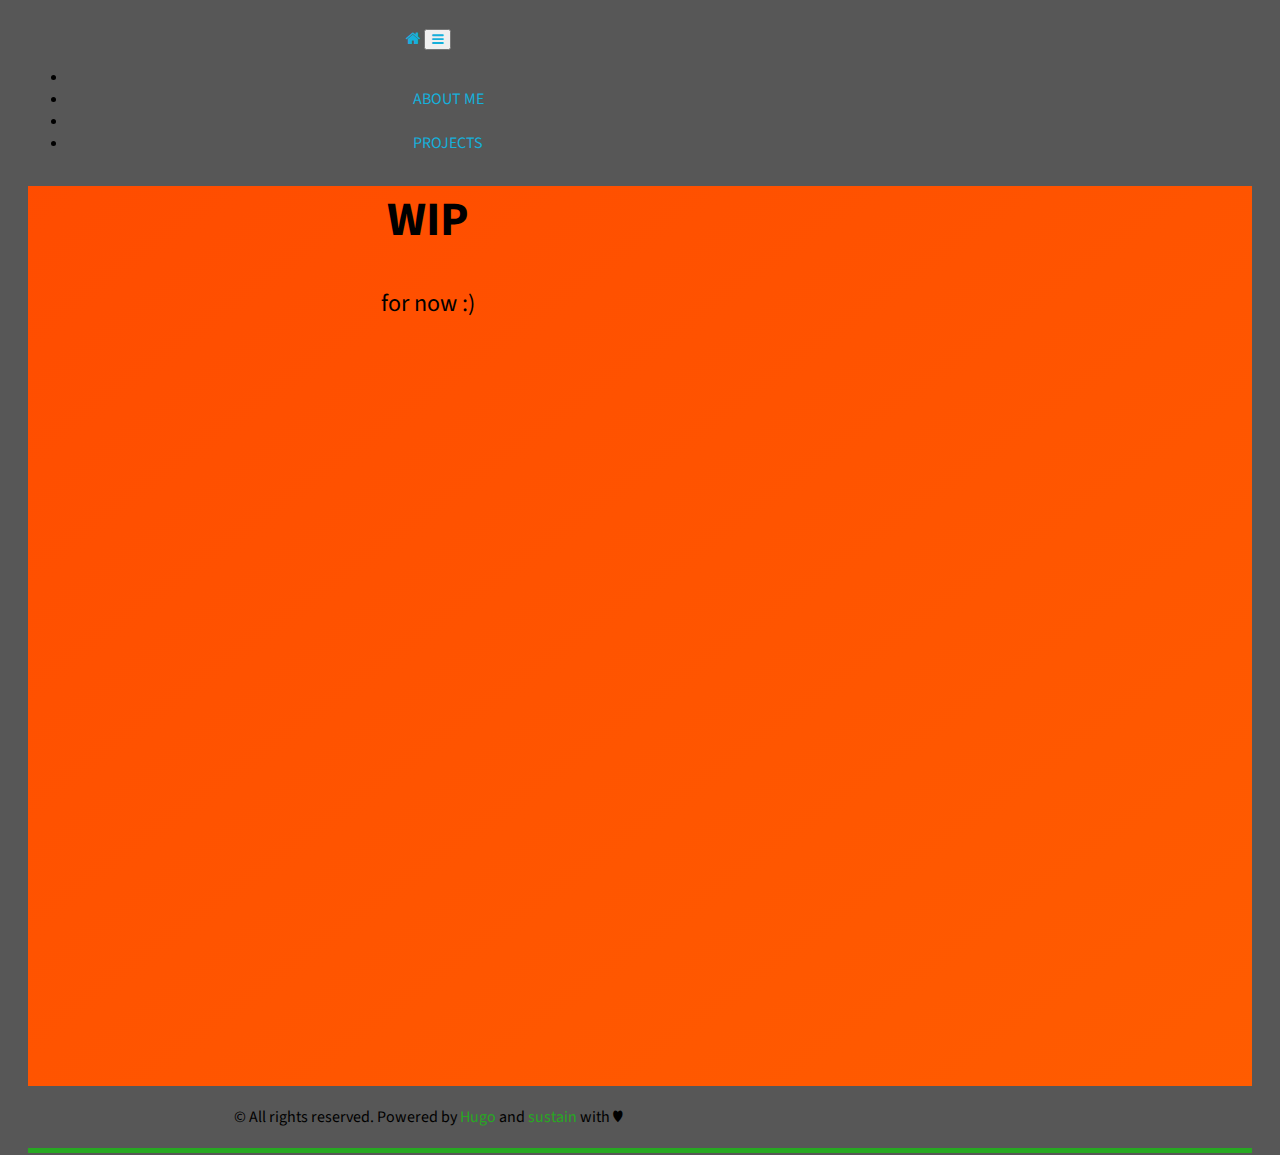
==== aboutme/index.html @ 4a9bee7a "redo" ====
<!DOCTYPE html>
<html lang="en-US">
  <head>
    <meta charset="utf-8">
    <meta http-equiv="X-UA-Compatible" content="IE=edge">
    <meta name="viewport" content="width=device-width, initial-scale=1">
    <meta name="author" content="Ed Almusalamy">
    <link rel="shortcut icon" type="image/x-icon" href="https://example.com/img/favicon.ico">
    <title>Ed Almusalamy</title>
    <meta name="description" content="Describe your website">
    <link href="https://cdn.jsdelivr.net/npm/bootstrap@5.0.0-beta2/dist/css/bootstrap.min.css" rel="stylesheet" integrity="sha384-BmbxuPwQa2lc/FVzBcNJ7UAyJxM6wuqIj61tLrc4wSX0szH/Ev+nYRRuWlolflfl" crossorigin="anonymous">
    
    <link rel="preload stylesheet" href="/css/main.min.css" as="style">
    <link rel="stylesheet" type="text/css" href="https://maxcdn.bootstrapcdn.com/font-awesome/4.7.0/css/font-awesome.min.css">
    <link rel="stylesheet" type="text/css" href="https://fonts.googleapis.com/css?family=Source+Sans+Pro:200,400,200bold,400old">
    
    <!--[if lt IE 9]>
			<script src="https://oss.maxcdn.com/libs/html5shiv/3.7.0/html5shiv.js"></script>
			<script src="https://oss.maxcdn.com/libs/respond.js/1.4.2/respond.min.js"></script>
		<![endif]-->
  </head>
  <body>
    <div id="content">
  <div class="container mb-3">
  <nav class="navbar navbar-expand-lg">
    <div class="container-fluid">
      <a class="navbar-brand" href="https://example.com/">
        <i class="fa fa-home"></i>
      </a>
        <button class="navbar-toggler" type="button" data-bs-toggle="collapse" data-bs-target="#navbar" aria-controls="navbar">
          <i class="fa fa-bars"></i>
        </button>
      <div id="navbar" class="collapse navbar-collapse">
        <ul class="navbar-nav ms-auto mb-2 mb-lg-0">
          
            
              <li class="nav-item">
                <li><a class="nav-link" href="/aboutme/">ABOUT ME</a></li>
              </li>
            
              <li class="nav-item">
                <li><a class="nav-link" href="/projects/">PROJECTS</a></li>
              </li>
            
          
        </ul>
      </div>
    </div>
  </div>
<script src="script2.js"></script>
</nav>


  <section id="about">
    <div id="lightning-bolt">
      <div class="container">
        <h1 id="wip">WIP</h1>
<p>for now :)</p>

      </div>
    </div>
  </section>
  <script src="../script.js"></script>

    </div>
    
    <footer class="footer">
  <div class="container">
    <div class="text-muted">&copy; All rights reserved. Powered by <a href="https://gohugo.io/">Hugo</a> and
    <a href="http://www.github.com/nurlansu/hugo-sustain/">sustain</a> with ♥</div>
  </div>
</footer>


<script src="https://cdn.jsdelivr.net/npm/bootstrap@5.0.0-beta2/dist/js/bootstrap.min.js" integrity="sha384-nsg8ua9HAw1y0W1btsyWgBklPnCUAFLuTMS2G72MMONqmOymq585AcH49TLBQObG" crossorigin="anonymous"></script>

  </body>
</html>
---- css/main.min.css ----
html,body{height:100%;background-color:#575757;font-family:source sans pro,sans-serif;border-top:10px solid #575757;border-left:10px solid #575757;border-right:10px solid #575757;border-bottom:10px solid #575757}#content{min-height:100%;height:auto;margin:0 auto -69px;padding:0 0 69px}#about{font-size:1.5rem}.navbar .navbar-brand,.navbar .navbar-brand:hover,.navbar .navbar-brand:focus,.navbar .navbar-link,.navbar .navbar-link:hover,.navbar .navbar-nav>li>a,.navbar .navbar-nav>li>a:hover,.navbar .navbar-nav>li>a:focus,.navbar .navbar-text,.navbar-toggler{color:#15b0db}.navbar-nav>.active>a,.navbar-nav>.active>a:hover,.navbar-nav>.active>a:focus,.navbar-nav>.open>a,.navbar-nav>.open>a:hover,.navbar-nav>.open>a:focus{color:#6b6b6b;background-color:#fff}.navbar-toggler:focus{box-shadow:10}.navbar-collapse,.navbar-form{border-color:#6b6b6b}@media(max-width:767px){.navbar-nav .open .dropdown-menu>li>a{color:#6b6b6b}.navbar-nav .open .dropdown-menu>li>a:hover,.navbar-nav .open .dropdown-menu>li>a:focus{color:#6b6b6b}.navbar-nav .open .dropdown-menu>.active>a,.navbar-nav .open .dropdown-menu>.active>a:hover,.navbar-nav .open .dropdown-menu>.active>a:focus{color:#6b6b6b;background-color:#fff}}#lightning-bolt{width:100%;height:100vh;background-color:#fefefe}#lightning-bolt2{background-color:#fefefe}.container{max-width:800px;text-align:center}.container a{color:#27a822;text-decoration:none}.container a:hover{color:#267723}.container p img,.img-responsive{display:block;height:auto;margin:2rem auto;max-width:100%}.panel{border-style:none}.panel-body{padding-top:-10px;text-align:left}.panel h4{text-align:left;line-height:24px;font-size:22px}.panel h5{text-align:left;line-height:30px;font-size:18px}.panel h6{font-size:15px}.panel h4 a,h5 a{color:#27a822}.panel h4 a:hover,h5 a:hover{color:#267723}.social-links{display:block;margin:0 auto;margin-top:40px;padding:0;width:100%;text-align:center;animation:fade 1s ease 1s both}.social-links li{display:inline-block;padding:5px;padding-top:0;text-align:center}.social-links li a{font-size:20px;color:#000;padding:10px;padding-bottom:4px;transition:all .4s ease}.social-links li a:hover{color:#000}.avatar{padding-top:8vh}.blog-title{padding-top:2px}.label{display:inline-block;margin-bottom:5px}.related-posts{border-top:1px solid #eee;border-bottom:1px solid #eee}.related-posts h4{text-align:center}.page-not-found{padding-top:20%}.disqus{padding-bottom:15px}.blogpost{text-align:left;line-height:30px;font-size:18px}.footer{border-bottom:5px solid #27a822;padding:20px 0;text-decoration:none!important}
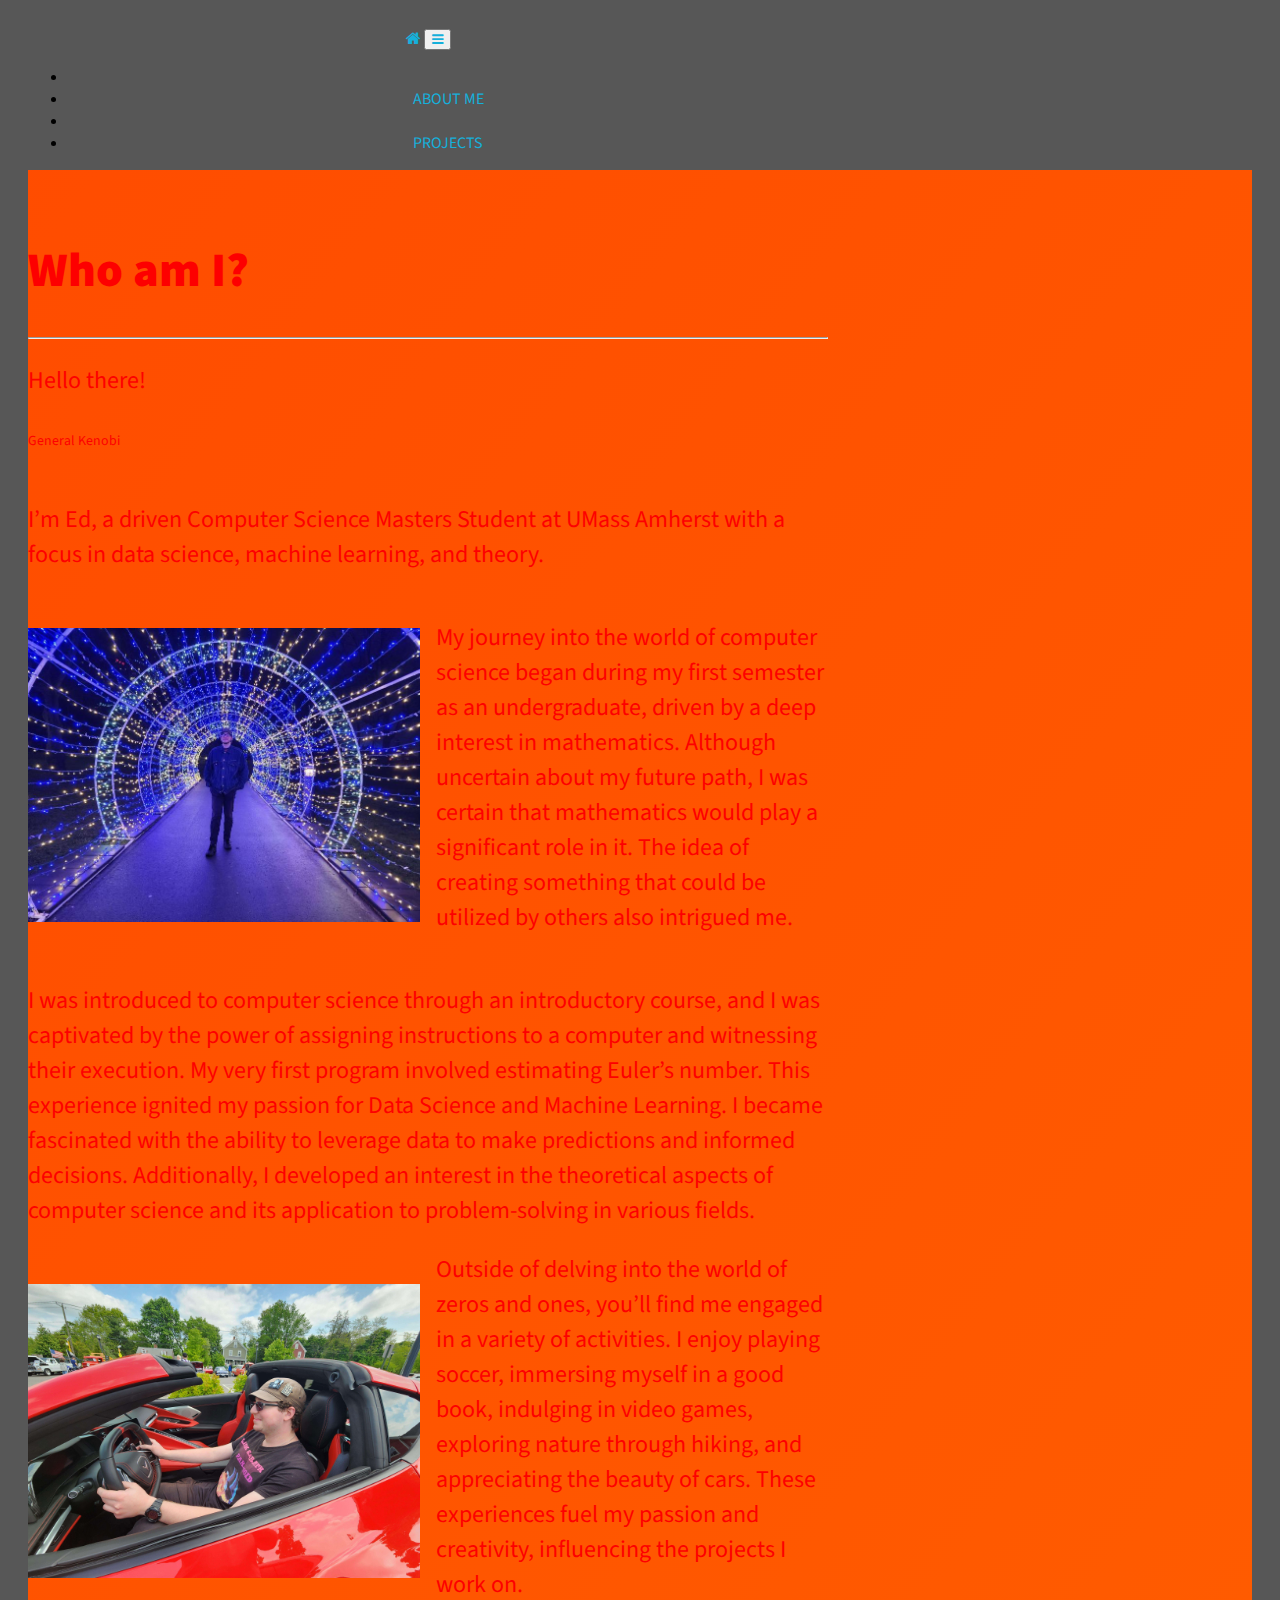
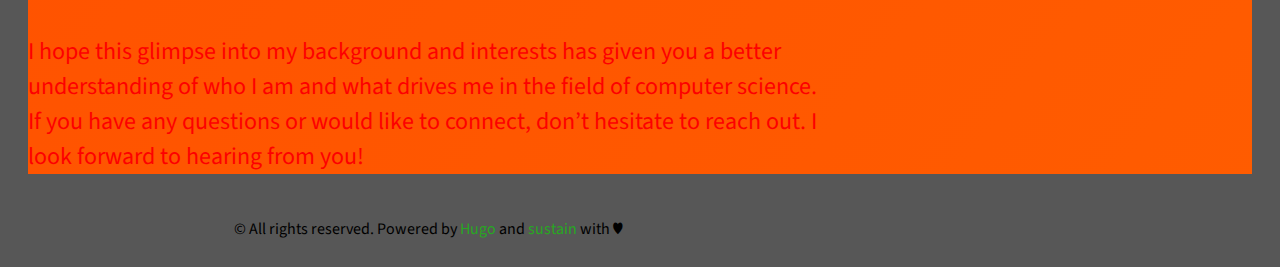
==== commit e488faf9: "Final major website update" ====
--- a/aboutme/index.html
+++ b/aboutme/index.html
@@ -24,7 +24,7 @@
   <div class="container mb-3">
   <nav class="navbar navbar-expand-lg">
     <div class="container-fluid">
-      <a class="navbar-brand" href="https://example.com/">
+      <a class="navbar-brand" href="https://eda271.github.io/">
         <i class="fa fa-home"></i>
       </a>
         <button class="navbar-toggler" type="button" data-bs-toggle="collapse" data-bs-target="#navbar" aria-controls="navbar">
@@ -47,16 +47,60 @@
       </div>
     </div>
   </div>
-<script src="script2.js"></script>
 </nav>
 
 
   <section id="about">
     <div id="lightning-bolt">
       <div class="container">
-        <h1 id="wip">WIP</h1>
-<p>for now :)</p>
+        <div align="left">
+        <br>
+<h1 id="who-am-i"><strong>Who am I?</strong></h1>
+<hr>
+<p>Hello there!</p>
+<p><sup><sup><sup>General Kenobi<sup><sup><sup></p>
+<p>I&rsquo;m Ed, a driven Computer Science Masters Student at UMass Amherst with a focus in data science, machine learning, and theory.</p>
+<style>
+  .gdoc-columns {
+    display: flex;
+    gap: 1rem;
+  }
 
+  .gdoc-columns__content {
+    flex: 1;
+  }
+</style>
+
+<div class="gdoc-columns flex">
+    <div class="gdoc-columns__content flex">
+      <!-- begin columns block -->
+<p><img src="img1.jpg" alt="img1"> <!-- column 1 --></div>
+    <div class="gdoc-columns__content flex">
+      <!-- magic separator, between columns -->
+<p>My journey into the world of computer science began during my first semester as an undergraduate, driven by a deep interest in mathematics. Although uncertain about my future path, I was certain that mathematics would play a significant role in it. The idea of creating something that could be utilized by others also intrigued me.</div>
+</div>
+<p>I was introduced to computer science through an introductory course, and I was captivated by the power of assigning instructions to a computer and witnessing their execution. My very first program involved estimating Euler&rsquo;s number. This experience ignited my passion for Data Science and Machine Learning. I became fascinated with the ability to leverage data to make predictions and informed decisions. Additionally, I developed an interest in the theoretical aspects of computer science and its application to problem-solving in various fields.</p>
+<style>
+  .gdoc-columns {
+    display: flex;
+    gap: 1rem;
+  }
+
+  .gdoc-columns__content {
+    flex: 1;
+  }
+</style>
+
+<div class="gdoc-columns flex">
+    <div class="gdoc-columns__content flex">
+      <!-- begin columns block -->
+<p><img src="img2.jpg" alt="img2"> <!-- column 1 --></div>
+    <div class="gdoc-columns__content flex">
+      Outside of delving into the world of zeros and ones, you&rsquo;ll find me engaged in a variety of activities. I enjoy playing soccer, immersing myself in a good book, indulging in video games, exploring nature through hiking, and appreciating the beauty of cars. These experiences fuel my passion and creativity, influencing the projects I work on.</div>
+</div>
+<p>I hope this glimpse into my background and interests has given you a better understanding of who I am and what drives me in the field of computer science. If you have any questions or would like to connect, don&rsquo;t hesitate to reach out. I look forward to hearing from you!</p>
+
+        </div>
       </div>
     </div>
   </section>
--- a/css/main.min.css
+++ b/css/main.min.css
@@ -1 +1 @@
-html,body{height:100%;background-color:#575757;font-family:source sans pro,sans-serif;border-top:10px solid #575757;border-left:10px solid #575757;border-right:10px solid #575757;border-bottom:10px solid #575757}#content{min-height:100%;height:auto;margin:0 auto -69px;padding:0 0 69px}#about{font-size:1.5rem}.navbar .navbar-brand,.navbar .navbar-brand:hover,.navbar .navbar-brand:focus,.navbar .navbar-link,.navbar .navbar-link:hover,.navbar .navbar-nav>li>a,.navbar .navbar-nav>li>a:hover,.navbar .navbar-nav>li>a:focus,.navbar .navbar-text,.navbar-toggler{color:#15b0db}.navbar-nav>.active>a,.navbar-nav>.active>a:hover,.navbar-nav>.active>a:focus,.navbar-nav>.open>a,.navbar-nav>.open>a:hover,.navbar-nav>.open>a:focus{color:#6b6b6b;background-color:#fff}.navbar-toggler:focus{box-shadow:10}.navbar-collapse,.navbar-form{border-color:#6b6b6b}@media(max-width:767px){.navbar-nav .open .dropdown-menu>li>a{color:#6b6b6b}.navbar-nav .open .dropdown-menu>li>a:hover,.navbar-nav .open .dropdown-menu>li>a:focus{color:#6b6b6b}.navbar-nav .open .dropdown-menu>.active>a,.navbar-nav .open .dropdown-menu>.active>a:hover,.navbar-nav .open .dropdown-menu>.active>a:focus{color:#6b6b6b;background-color:#fff}}#lightning-bolt{width:100%;height:100vh;background-color:#fefefe}#lightning-bolt2{background-color:#fefefe}.container{max-width:800px;text-align:center}.container a{color:#27a822;text-decoration:none}.container a:hover{color:#267723}.container p img,.img-responsive{display:block;height:auto;margin:2rem auto;max-width:100%}.panel{border-style:none}.panel-body{padding-top:-10px;text-align:left}.panel h4{text-align:left;line-height:24px;font-size:22px}.panel h5{text-align:left;line-height:30px;font-size:18px}.panel h6{font-size:15px}.panel h4 a,h5 a{color:#27a822}.panel h4 a:hover,h5 a:hover{color:#267723}.social-links{display:block;margin:0 auto;margin-top:40px;padding:0;width:100%;text-align:center;animation:fade 1s ease 1s both}.social-links li{display:inline-block;padding:5px;padding-top:0;text-align:center}.social-links li a{font-size:20px;color:#000;padding:10px;padding-bottom:4px;transition:all .4s ease}.social-links li a:hover{color:#000}.avatar{padding-top:8vh}.blog-title{padding-top:2px}.label{display:inline-block;margin-bottom:5px}.related-posts{border-top:1px solid #eee;border-bottom:1px solid #eee}.related-posts h4{text-align:center}.page-not-found{padding-top:20%}.disqus{padding-bottom:15px}.blogpost{text-align:left;line-height:30px;font-size:18px}.footer{border-bottom:5px solid #27a822;padding:20px 0;text-decoration:none!important}+html,body{height:100%;background-color:#575757;font-family:source sans pro,sans-serif;border-top:10px solid #575757;border-left:10px solid #575757;border-right:10px solid #575757;border-bottom:10px solid #575757}#content{min-height:100%;height:auto;margin:0 auto -69px;padding:0 0 69px}#about{font-size:1.5rem}.navbar .navbar-brand,.navbar .navbar-brand:hover,.navbar .navbar-brand:focus,.navbar .navbar-link,.navbar .navbar-link:hover,.navbar .navbar-nav>li>a,.navbar .navbar-nav>li>a:hover,.navbar .navbar-nav>li>a:focus,.navbar .navbar-text,.navbar-toggler{color:#15b0db}.navbar-nav>.active>a,.navbar-nav>.active>a:hover,.navbar-nav>.active>a:focus,.navbar-nav>.open>a,.navbar-nav>.open>a:hover,.navbar-nav>.open>a:focus{color:#6b6b6b;background-color:#fff}.navbar-toggler:focus{box-shadow:10}.navbar-collapse,.navbar-form{border-color:#6b6b6b}@media(max-width:767px){.navbar-nav .open .dropdown-menu>li>a{color:#6b6b6b}.navbar-nav .open .dropdown-menu>li>a:hover,.navbar-nav .open .dropdown-menu>li>a:focus{color:#6b6b6b}.navbar-nav .open .dropdown-menu>.active>a,.navbar-nav .open .dropdown-menu>.active>a:hover,.navbar-nav .open .dropdown-menu>.active>a:focus{color:#6b6b6b;background-color:#fff}}#lightning-bolt{width:100%;height:100%;background-color:#fefefe;color:#fd0000}.container{max-width:800px;text-align:center}.container a{color:#27a822;text-decoration:none}.container a:hover{color:#267723}.container p img,.img-responsive{display:block;height:auto;margin:2rem auto;max-width:100%}.panel{border-style:none}.panel-body{padding-top:-10px;text-align:left}.panel h4{text-align:left;line-height:24px;font-size:22px}.panel h5{text-align:left;line-height:30px;font-size:18px}.panel h6{font-size:15px}.panel h4 a,h5 a{color:#27a822}.panel h4 a:hover,h5 a:hover{color:#267723}.social-links{display:block;margin:0 auto;margin-top:40px;padding:0;width:100%;text-align:center;animation:fade 1s ease 1s both}.social-links li{display:inline-block;padding:5px;padding-top:0;text-align:center}.social-links li a{font-size:20px;color:#000;padding:10px;padding-bottom:4px;transition:all .4s ease}.social-links li a:hover{color:#000}.avatar{padding-top:8vh}.blog-title{padding-top:2px}.label{display:inline-block;margin-bottom:5px}.related-posts{border-top:1px solid #eee;border-bottom:1px solid #eee}.related-posts h4{text-align:center}.page-not-found{padding-top:20%}.disqus{padding-bottom:15px}.blogpost{text-align:left;line-height:30px;font-size:18px}.footer{border-bottom:5px solid #575757;padding:20px 0;text-decoration:none!important}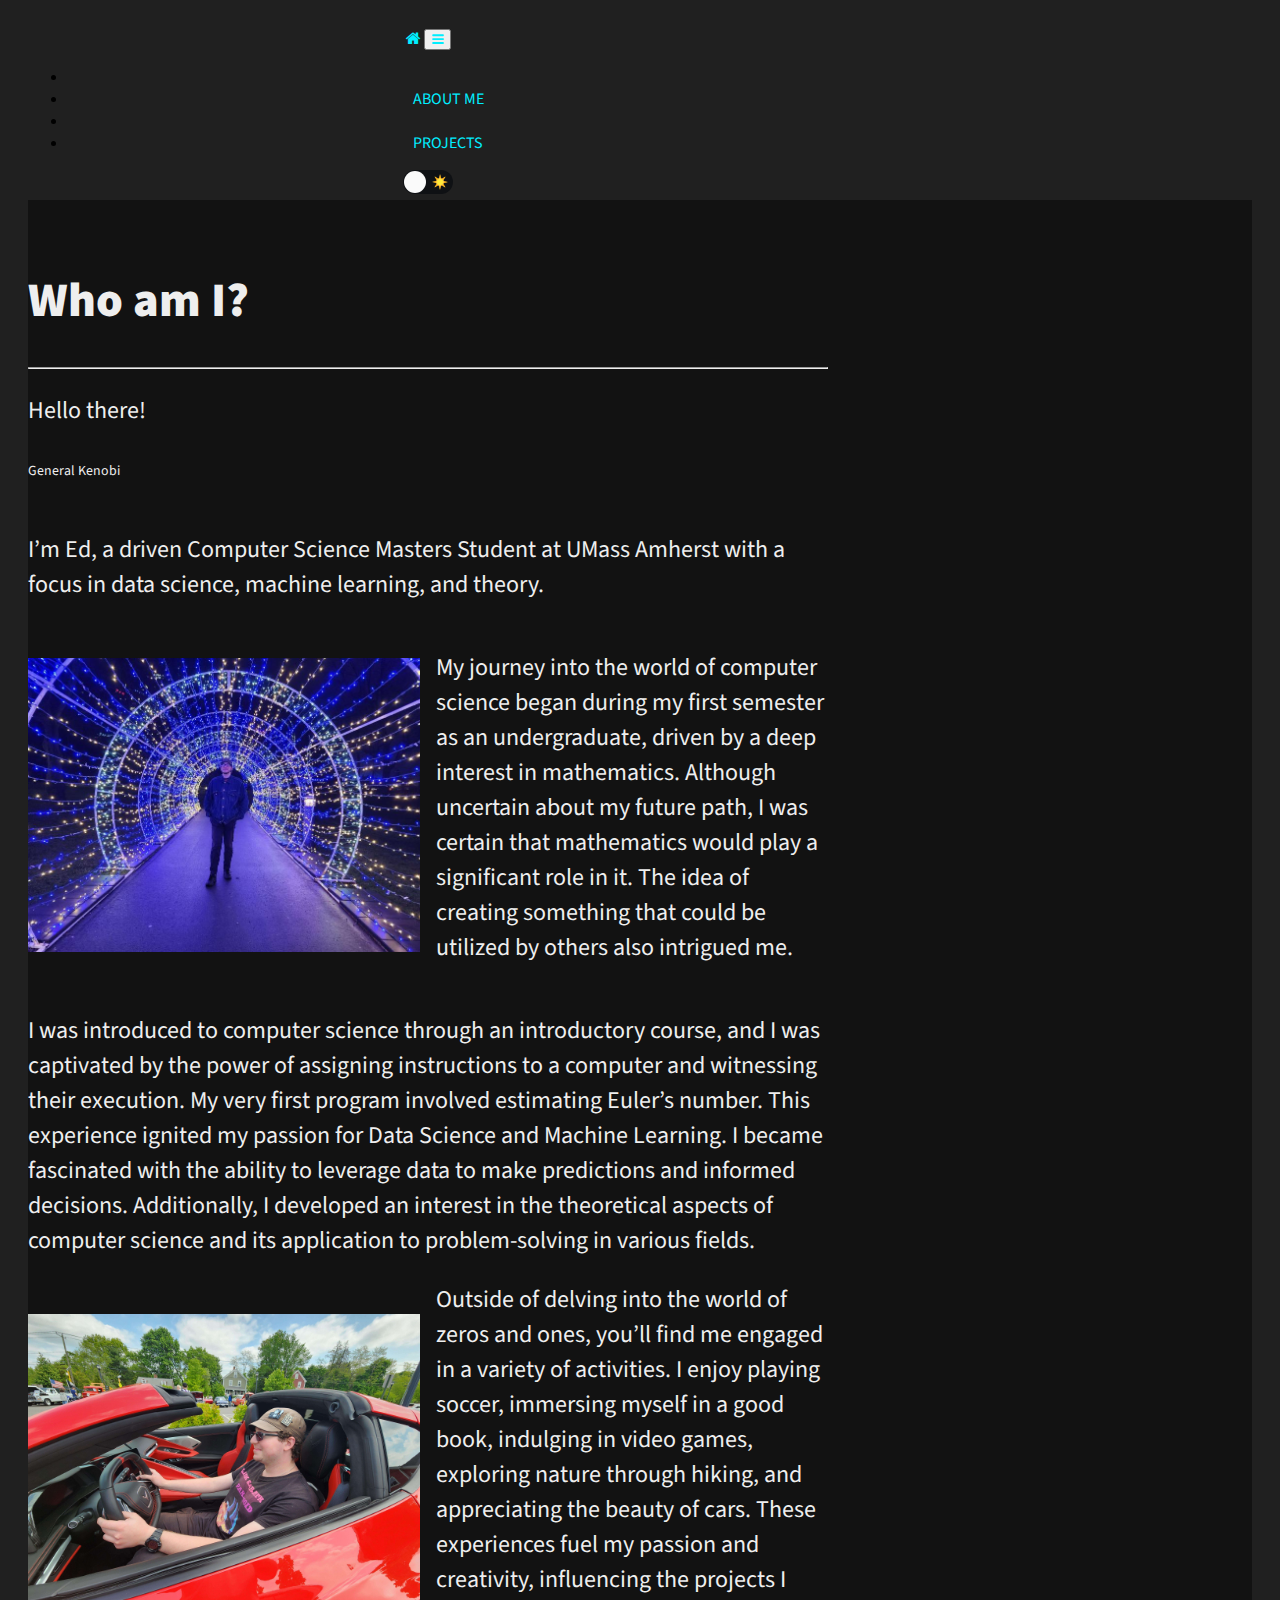
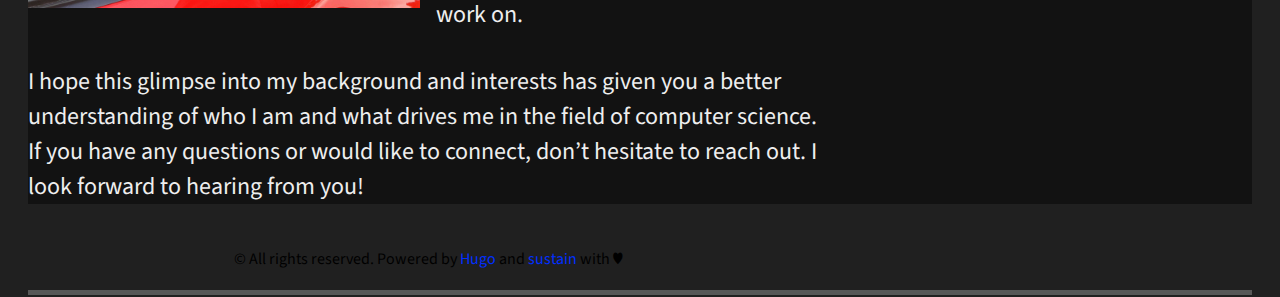
==== commit bdf68d5c: "Website update" ====
--- a/aboutme/index.html
+++ b/aboutme/index.html
@@ -5,7 +5,7 @@
     <meta http-equiv="X-UA-Compatible" content="IE=edge">
     <meta name="viewport" content="width=device-width, initial-scale=1">
     <meta name="author" content="Ed Almusalamy">
-    <link rel="shortcut icon" type="image/x-icon" href="https://example.com/img/favicon.ico">
+    <link rel="shortcut icon" type="image/x-icon" href="/img/favicon.ico">
     <title>Ed Almusalamy</title>
     <meta name="description" content="Describe your website">
     <link href="https://cdn.jsdelivr.net/npm/bootstrap@5.0.0-beta2/dist/css/bootstrap.min.css" rel="stylesheet" integrity="sha384-BmbxuPwQa2lc/FVzBcNJ7UAyJxM6wuqIj61tLrc4wSX0szH/Ev+nYRRuWlolflfl" crossorigin="anonymous">
@@ -24,7 +24,7 @@
   <div class="container mb-3">
   <nav class="navbar navbar-expand-lg">
     <div class="container-fluid">
-      <a class="navbar-brand" href="https://eda271.github.io/">
+      <a class="navbar-brand" href="/">
         <i class="fa fa-home"></i>
       </a>
         <button class="navbar-toggler" type="button" data-bs-toggle="collapse" data-bs-target="#navbar" aria-controls="navbar">
@@ -45,6 +45,153 @@
           
         </ul>
       </div>
+      <div class="js-toggle-wrapper">
+        <div class="js-toggle">
+            <div class="js-toggle-track">
+                <div class="js-toggle-track-check">
+                    <img src="[data-uri]" role="presentation" style="pointer-events: none;" width="16" height="16">
+                </div>
+                <div class="js-toggle-track-x">
+                    <img src="[data-uri]" role="presentation" style="pointer-events: none;" width="16" height="16">
+                </div>
+            </div>
+            <div class="js-toggle-thumb"></div>
+            <input class="js-toggle-screenreader-only" type="checkbox" aria-label="Switch between Dark and Light mode">
+        </div>
+      </div>
+      <style>
+        .js-toggle-wrapper {
+            display: table;
+            margin: 0 auto;
+        }
+        .js-toggle {
+            touch-action: pan-x;
+            display: inline-block;
+            position: relative;
+            cursor: pointer;
+            background-color: transparent;
+            border: 0;
+            padding: 0;
+            -webkit-touch-callout: none;
+            user-select: none;
+            -webkit-tap-highlight-color: rgba(0, 0, 0, 0);
+            -webkit-tap-highlight-color: transparent;
+          }
+        .js-toggle-screenreader-only {
+            border: 0;
+            clip: rect(0 0 0 0);
+            height: 1px;
+            margin: -1px;
+            overflow: hidden;
+            padding: 0;
+            position: absolute;
+            width: 1px;
+          }
+        .js-toggle-track {
+          width: 50px;
+          height: 24px;
+          padding: 0;
+          border-radius: 30px;
+          background-color: hsl(222, 14%, 7%);
+          transition: all 0.2s ease;
+        }
+        .js-toggle-track-check {
+          position: absolute;
+          width: 17px;
+          height: 17px;
+          left: 5px;
+          top: 0px;
+          bottom: 0px;
+          margin-top: auto;
+          margin-bottom: auto;
+          line-height: 0;
+          opacity: 0;
+          transition: opacity 0.25s ease;
+        }
+        .js-toggle--checked .js-toggle-track-check {
+          opacity: 1;
+          transition: opacity 0.25s ease;
+        }
+        .js-toggle-track-x {
+          position: absolute;
+          width: 17px;
+          height: 17px;
+          right: 5px;
+          top: 0px;
+          bottom: 0px;
+          margin-top: auto;
+          margin-bottom: auto;
+          line-height: 0;
+          opacity: 1;
+          transition: opacity 0.25s ease;
+        }
+        .js-toggle--checked .js-toggle-track-x {
+          opacity: 0;
+        }
+        .js-toggle-thumb {
+          position: absolute;
+          top: 1px;
+          left: 1px;
+          width: 22px;
+          height: 22px;
+          border-radius: 50%;
+          background-color: #fafafa;
+          box-sizing: border-box;
+          transition: all 0.5s cubic-bezier(0.23, 1, 0.32, 1) 0ms;
+          transform: translateX(0);
+        }
+        
+        .js-toggle--checked .js-toggle-thumb {
+          transform: translateX(26px);
+          border-color: #19ab27;
+        }
+        
+        .js-toggle--focus .js-toggle-thumb {
+          box-shadow: 0px 0px 2px 3px rgb(255, 167, 196);
+        }
+        
+        .js-toggle:active .js-toggle-thumb {
+          box-shadow: 0px 0px 5px 5px rgb(255, 167, 196);
+        }
+      </style>
+      <script>
+        var body = document.body;
+        var switcher = document.getElementsByClassName('js-toggle')[0];
+        
+        switcher.addEventListener("click", function() {
+              this.classList.toggle('js-toggle--checked');
+              this.classList.add('js-toggle--focus');
+          
+          if (this.classList.contains('js-toggle--checked')) {
+            body.classList.add('dark-mode');
+            
+            localStorage.setItem('darkMode', 'true');
+            
+            document.getElementById("lightning-bolt").style.backgroundColor = "#eee";
+            document.getElementById("lightning-bolt").style.color = "#121212";
+          } else {
+            document.getElementById("lightning-bolt").style.color = "#eee";
+            document.getElementById("lightning-bolt").style.backgroundColor = "#121212";
+            body.classList.remove('dark-mode');
+            setTimeout(function() {
+              localStorage.removeItem('darkMode');
+            }, 100);
+          }
+        })
+        
+        
+        
+        
+        
+        
+        
+        
+        
+        
+        
+        
+        
+      </script>
     </div>
   </div>
 </nav>
@@ -103,8 +250,19 @@
         </div>
       </div>
     </div>
+    <script>
+      if (localStorage.getItem('darkMode')) {
+        
+        switcher.classList.add('js-toggle--checked');
+        body.classList.add('dark-mode');
+        document.getElementById("lightning-bolt").style.backgroundColor = "#eee";
+        document.getElementById("lightning-bolt").style.color = "#121212"
+      } else {
+        document.getElementById("lightning-bolt").style.color = "#eee";
+        document.getElementById("lightning-bolt").style.backgroundColor = "#121212";
+      }
+    </script>
   </section>
-  <script src="../script.js"></script>
 
     </div>
     
--- a/css/main.min.css
+++ b/css/main.min.css
@@ -1 +1 @@
-html,body{height:100%;background-color:#575757;font-family:source sans pro,sans-serif;border-top:10px solid #575757;border-left:10px solid #575757;border-right:10px solid #575757;border-bottom:10px solid #575757}#content{min-height:100%;height:auto;margin:0 auto -69px;padding:0 0 69px}#about{font-size:1.5rem}.navbar .navbar-brand,.navbar .navbar-brand:hover,.navbar .navbar-brand:focus,.navbar .navbar-link,.navbar .navbar-link:hover,.navbar .navbar-nav>li>a,.navbar .navbar-nav>li>a:hover,.navbar .navbar-nav>li>a:focus,.navbar .navbar-text,.navbar-toggler{color:#15b0db}.navbar-nav>.active>a,.navbar-nav>.active>a:hover,.navbar-nav>.active>a:focus,.navbar-nav>.open>a,.navbar-nav>.open>a:hover,.navbar-nav>.open>a:focus{color:#6b6b6b;background-color:#fff}.navbar-toggler:focus{box-shadow:10}.navbar-collapse,.navbar-form{border-color:#6b6b6b}@media(max-width:767px){.navbar-nav .open .dropdown-menu>li>a{color:#6b6b6b}.navbar-nav .open .dropdown-menu>li>a:hover,.navbar-nav .open .dropdown-menu>li>a:focus{color:#6b6b6b}.navbar-nav .open .dropdown-menu>.active>a,.navbar-nav .open .dropdown-menu>.active>a:hover,.navbar-nav .open .dropdown-menu>.active>a:focus{color:#6b6b6b;background-color:#fff}}#lightning-bolt{width:100%;height:100%;background-color:#fefefe;color:#fd0000}.container{max-width:800px;text-align:center}.container a{color:#27a822;text-decoration:none}.container a:hover{color:#267723}.container p img,.img-responsive{display:block;height:auto;margin:2rem auto;max-width:100%}.panel{border-style:none}.panel-body{padding-top:-10px;text-align:left}.panel h4{text-align:left;line-height:24px;font-size:22px}.panel h5{text-align:left;line-height:30px;font-size:18px}.panel h6{font-size:15px}.panel h4 a,h5 a{color:#27a822}.panel h4 a:hover,h5 a:hover{color:#267723}.social-links{display:block;margin:0 auto;margin-top:40px;padding:0;width:100%;text-align:center;animation:fade 1s ease 1s both}.social-links li{display:inline-block;padding:5px;padding-top:0;text-align:center}.social-links li a{font-size:20px;color:#000;padding:10px;padding-bottom:4px;transition:all .4s ease}.social-links li a:hover{color:#000}.avatar{padding-top:8vh}.blog-title{padding-top:2px}.label{display:inline-block;margin-bottom:5px}.related-posts{border-top:1px solid #eee;border-bottom:1px solid #eee}.related-posts h4{text-align:center}.page-not-found{padding-top:20%}.disqus{padding-bottom:15px}.blogpost{text-align:left;line-height:30px;font-size:18px}.footer{border-bottom:5px solid #575757;padding:20px 0;text-decoration:none!important}+html,body{height:100%;background-color:#202020;font-family:source sans pro,sans-serif;border-top:10px solid #202020;border-left:10px solid #202020;border-right:10px solid #202020;border-bottom:10px solid #202020}#content{min-height:100%;height:auto;margin:0 auto -69px;padding:0 0 69px}#about{font-size:1.5rem}.navbar .navbar-brand,.navbar .navbar-brand:hover,.navbar .navbar-brand:focus,.navbar .navbar-link,.navbar .navbar-link:hover,.navbar .navbar-nav>li>a,.navbar .navbar-nav>li>a:hover,.navbar .navbar-nav>li>a:focus,.navbar .navbar-text,.navbar-toggler{color:#0ef}.navbar-nav>.active>a,.navbar-nav>.active>a:hover,.navbar-nav>.active>a:focus,.navbar-nav>.open>a,.navbar-nav>.open>a:hover,.navbar-nav>.open>a:focus{color:#6b6b6b;background-color:#fff}.navbar-toggler:focus{box-shadow:10}.navbar-collapse,.navbar-form{border-color:#6b6b6b}@media(max-width:767px){.navbar-nav .open .dropdown-menu>li>a{color:#6b6b6b}.navbar-nav .open .dropdown-menu>li>a:hover,.navbar-nav .open .dropdown-menu>li>a:focus{color:#6b6b6b}.navbar-nav .open .dropdown-menu>.active>a,.navbar-nav .open .dropdown-menu>.active>a:hover,.navbar-nav .open .dropdown-menu>.active>a:focus{color:#6b6b6b;background-color:#fff}}#lightning-bolt{width:100%;height:100%;border:#000;background-color:#121212;color:#eee}.container{max-width:800px;text-align:center}.container a{color:#002fff;text-decoration:none}.container a:hover{color:#267723}.container p img,.img-responsive{display:block;height:auto;margin:2rem auto;max-width:100%}.panel{border-style:none}.panel-body{padding-top:-10px;text-align:left}.panel h4{text-align:left;line-height:24px;font-size:22px}.panel h5{text-align:left;line-height:30px;font-size:18px}.panel h6{font-size:15px}.panel h4 a,h5 a{color:#27a822}.panel h4 a:hover,h5 a:hover{color:#267723}.social-links{display:block;margin:0 auto;margin-top:40px;padding:0;width:100%;text-align:center;animation:fade 1s ease 1s both}.social-links li{display:inline-block;padding:5px;padding-top:0;text-align:center}.social-links li a{font-size:20px;color:#000;padding:10px;padding-bottom:4px;transition:all .4s ease}.social-links li a:hover{color:#000}.avatar{padding-top:8vh}.blog-title{padding-top:2px}.label{display:inline-block;margin-bottom:5px}.related-posts{border-top:1px solid #eee;border-bottom:1px solid #eee}.related-posts h4{text-align:center}.page-not-found{padding-top:20%}.disqus{padding-bottom:15px}.blogpost{text-align:left;line-height:30px;font-size:18px}.footer{border-bottom:5px solid #575757;padding:20px 0;text-decoration:none!important}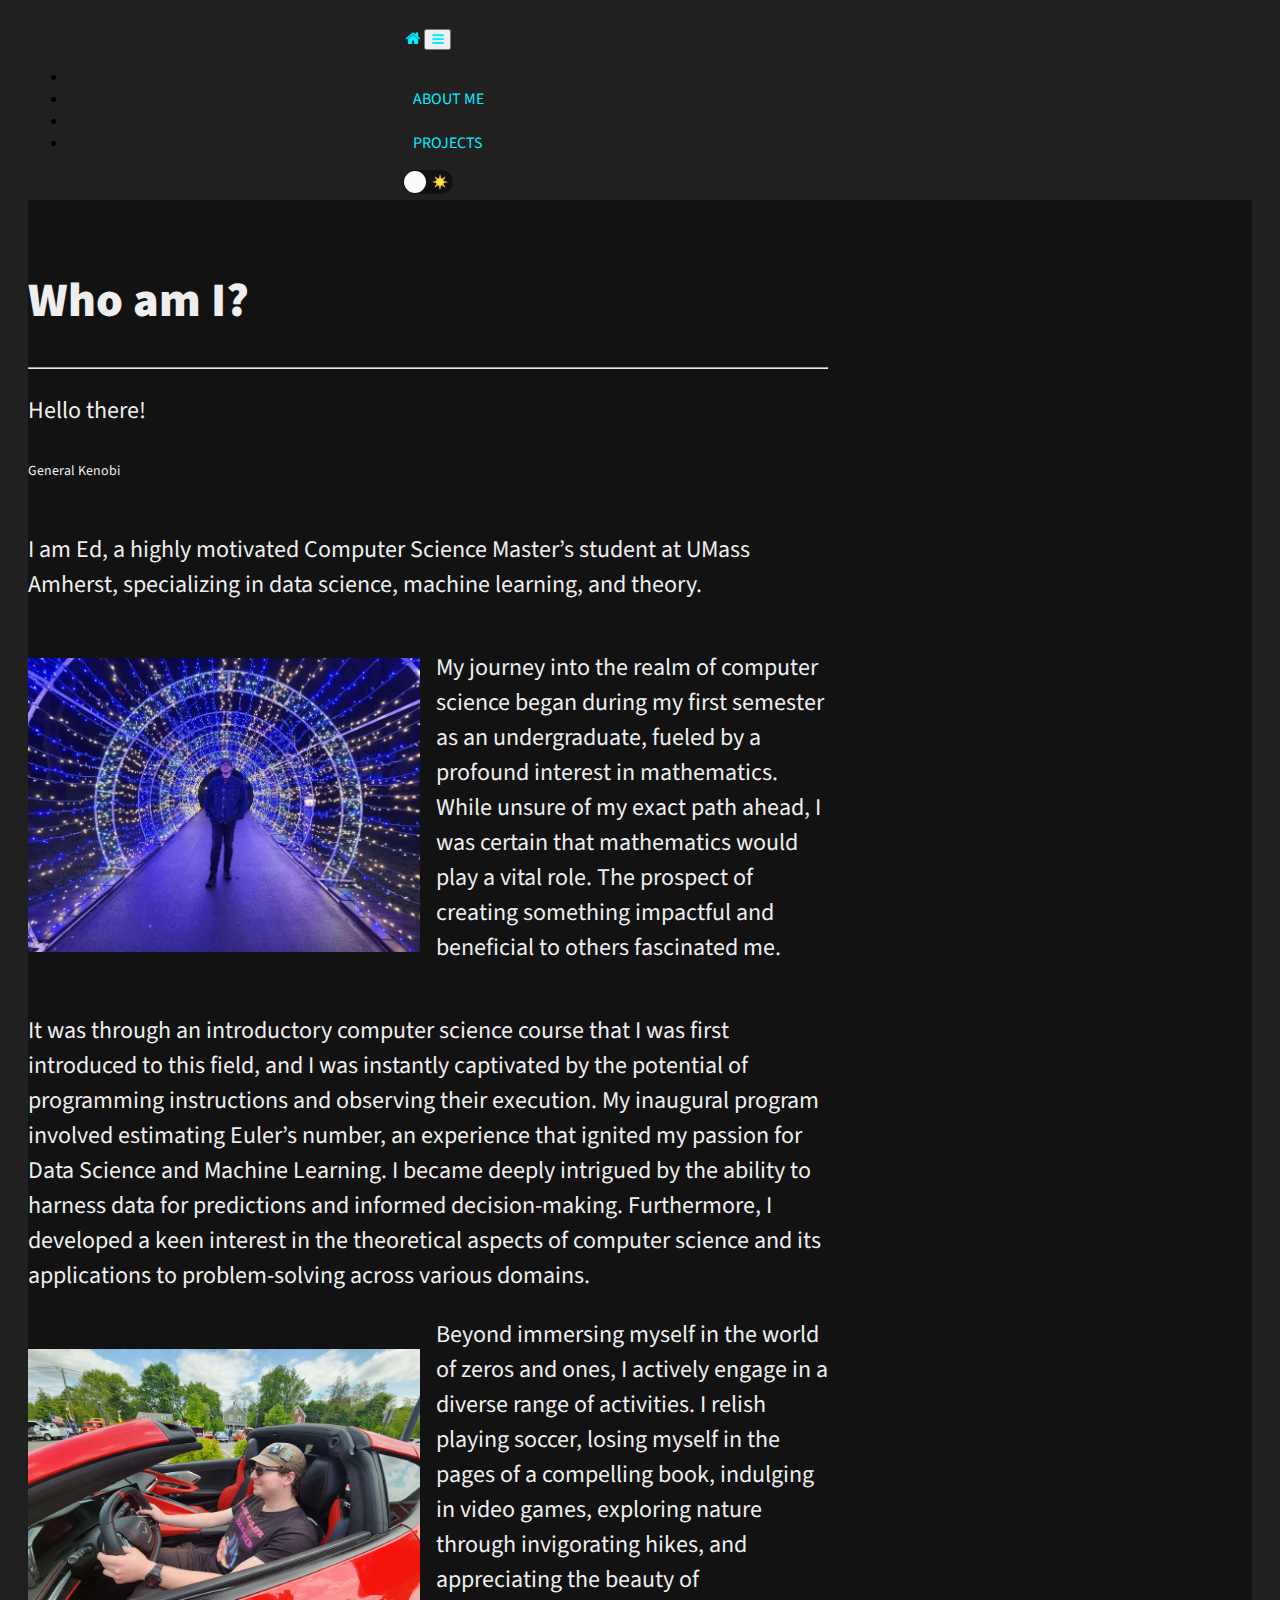
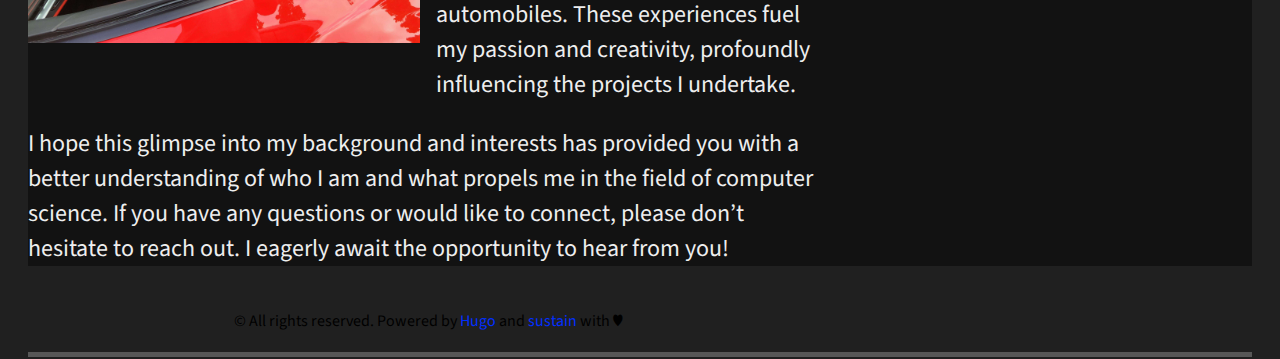
==== commit f6f2119d: "final update....for now" ====
--- a/aboutme/index.html
+++ b/aboutme/index.html
@@ -206,7 +206,7 @@
 <hr>
 <p>Hello there!</p>
 <p><sup><sup><sup>General Kenobi<sup><sup><sup></p>
-<p>I&rsquo;m Ed, a driven Computer Science Masters Student at UMass Amherst with a focus in data science, machine learning, and theory.</p>
+<p>I am Ed, a highly motivated Computer Science Master&rsquo;s student at UMass Amherst, specializing in data science, machine learning, and theory.</p>
 <style>
   .gdoc-columns {
     display: flex;
@@ -224,9 +224,9 @@
 <p><img src="img1.jpg" alt="img1"> <!-- column 1 --></div>
     <div class="gdoc-columns__content flex">
       <!-- magic separator, between columns -->
-<p>My journey into the world of computer science began during my first semester as an undergraduate, driven by a deep interest in mathematics. Although uncertain about my future path, I was certain that mathematics would play a significant role in it. The idea of creating something that could be utilized by others also intrigued me.</div>
+<p>My journey into the realm of computer science began during my first semester as an undergraduate, fueled by a profound interest in mathematics. While unsure of my exact path ahead, I was certain that mathematics would play a vital role. The prospect of creating something impactful and beneficial to others fascinated me.</div>
 </div>
-<p>I was introduced to computer science through an introductory course, and I was captivated by the power of assigning instructions to a computer and witnessing their execution. My very first program involved estimating Euler&rsquo;s number. This experience ignited my passion for Data Science and Machine Learning. I became fascinated with the ability to leverage data to make predictions and informed decisions. Additionally, I developed an interest in the theoretical aspects of computer science and its application to problem-solving in various fields.</p>
+<p>It was through an introductory computer science course that I was first introduced to this field, and I was instantly captivated by the potential of programming instructions and observing their execution. My inaugural program involved estimating Euler&rsquo;s number, an experience that ignited my passion for Data Science and Machine Learning. I became deeply intrigued by the ability to harness data for predictions and informed decision-making. Furthermore, I developed a keen interest in the theoretical aspects of computer science and its applications to problem-solving across various domains.</p>
 <style>
   .gdoc-columns {
     display: flex;
@@ -243,9 +243,9 @@
       <!-- begin columns block -->
 <p><img src="img2.jpg" alt="img2"> <!-- column 1 --></div>
     <div class="gdoc-columns__content flex">
-      Outside of delving into the world of zeros and ones, you&rsquo;ll find me engaged in a variety of activities. I enjoy playing soccer, immersing myself in a good book, indulging in video games, exploring nature through hiking, and appreciating the beauty of cars. These experiences fuel my passion and creativity, influencing the projects I work on.</div>
+      Beyond immersing myself in the world of zeros and ones, I actively engage in a diverse range of activities. I relish playing soccer, losing myself in the pages of a compelling book, indulging in video games, exploring nature through invigorating hikes, and appreciating the beauty of automobiles. These experiences fuel my passion and creativity, profoundly influencing the projects I undertake.</div>
 </div>
-<p>I hope this glimpse into my background and interests has given you a better understanding of who I am and what drives me in the field of computer science. If you have any questions or would like to connect, don&rsquo;t hesitate to reach out. I look forward to hearing from you!</p>
+<p>I hope this glimpse into my background and interests has provided you with a better understanding of who I am and what propels me in the field of computer science. If you have any questions or would like to connect, please don&rsquo;t hesitate to reach out. I eagerly await the opportunity to hear from you!</p>
 
         </div>
       </div>
